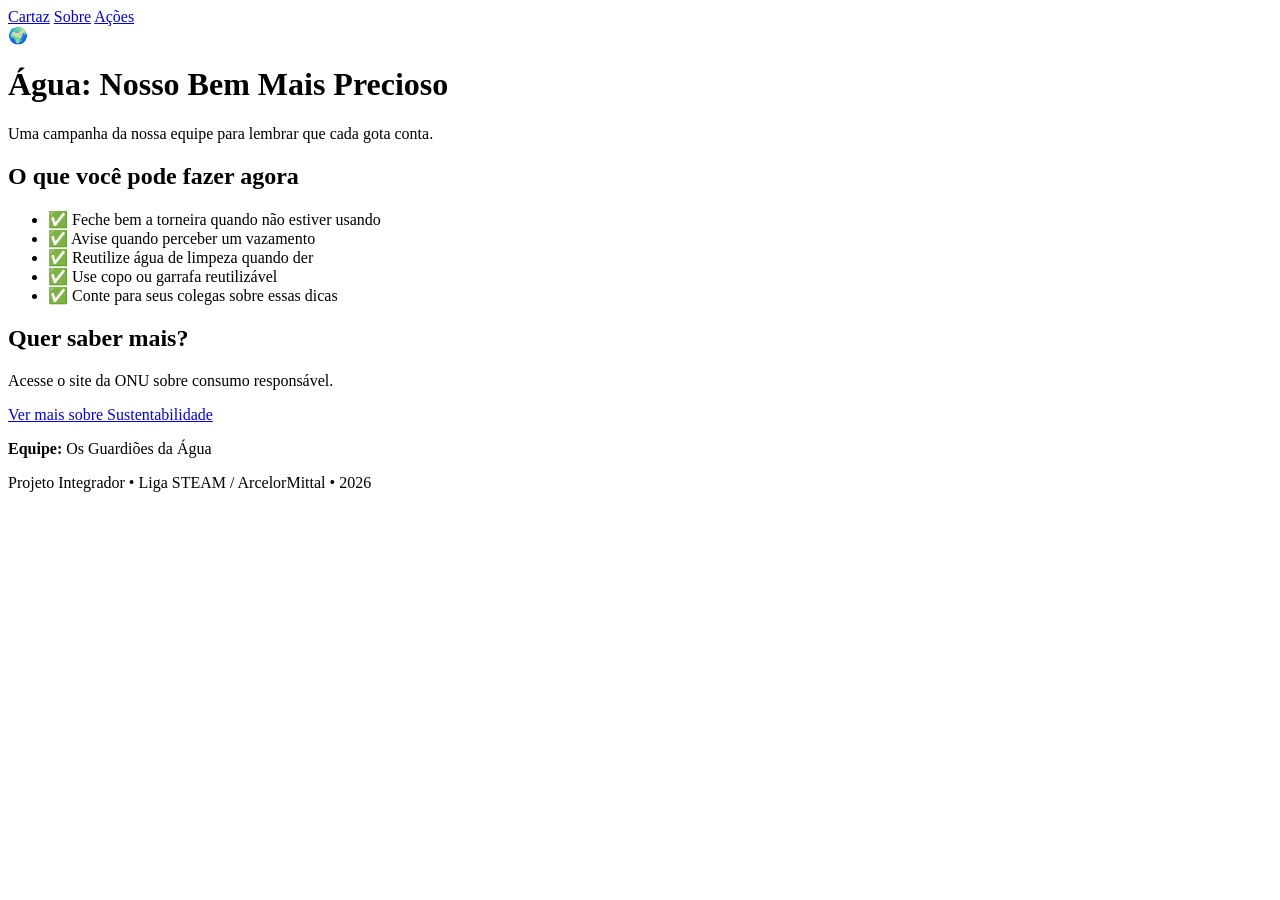
==== index.html @ 361b5fc6 "Primeiro commit" ====
<!DOCTYPE html>
<html lang="pt-br">
<head>
    <meta charset="UTF-8">
    <meta name="viewport" content="width=device-width, initial-scale=1.0">
    <title>Água: Nosso Bem Mais Precioso | Campanha de Sustentabilidade</title>
    <link rel="stylesheet" href="assets/styles.css">
</head>
<body>
    <nav class="menu-navegacao">
        <a href="index.html" class="ativo">Cartaz</a>
        <a href="sobre.html" class="ativo">Sobre</a>
        <a href="acoes.html" class="ativo">Ações</a>
    </nav>

    <header>
        <div class="emoji-grande" role="img" aria-label="Globo Terreste">🌍</div>
        <h1>Água: Nosso Bem Mais Precioso</h1>
        <p class="subtitulo">Uma campanha da nossa equipe para lembrar que cada gota conta.</p>
    </header>

    <main>
        <section class="secao-cinza">
            <div class="container-central">
                <h2>O que você pode fazer agora</h2>
                <ul>
                    <li>✅ Feche bem a torneira quando não estiver usando</li>
                    <li>✅ Avise quando perceber um vazamento</li>
                    <li>✅ Reutilize água de limpeza quando der</li>
                    <li>✅ Use copo ou garrafa reutilizável</li>
                    <li>✅ Conte para seus colegas sobre essas dicas</li>
                </ul>
            </div>
        </section>

        <section class="destaque">
            <h2>Quer saber mais?</h2>
            <p>Acesse o site da ONU sobre consumo responsável.</p>
            <a href="https://brasil.un.org/pt-br/sdgs/12" class="botao" target="_blank" rel="noopener">Ver mais sobre Sustentabilidade</a>
        </section>
    </main>
        <footer>
            <p><strong>Equipe:</strong> Os Guardiões da Água</p>
            <p>Projeto Integrador • Liga STEAM / ArcelorMittal • 2026</p>
        </footer>
</body>
</html>
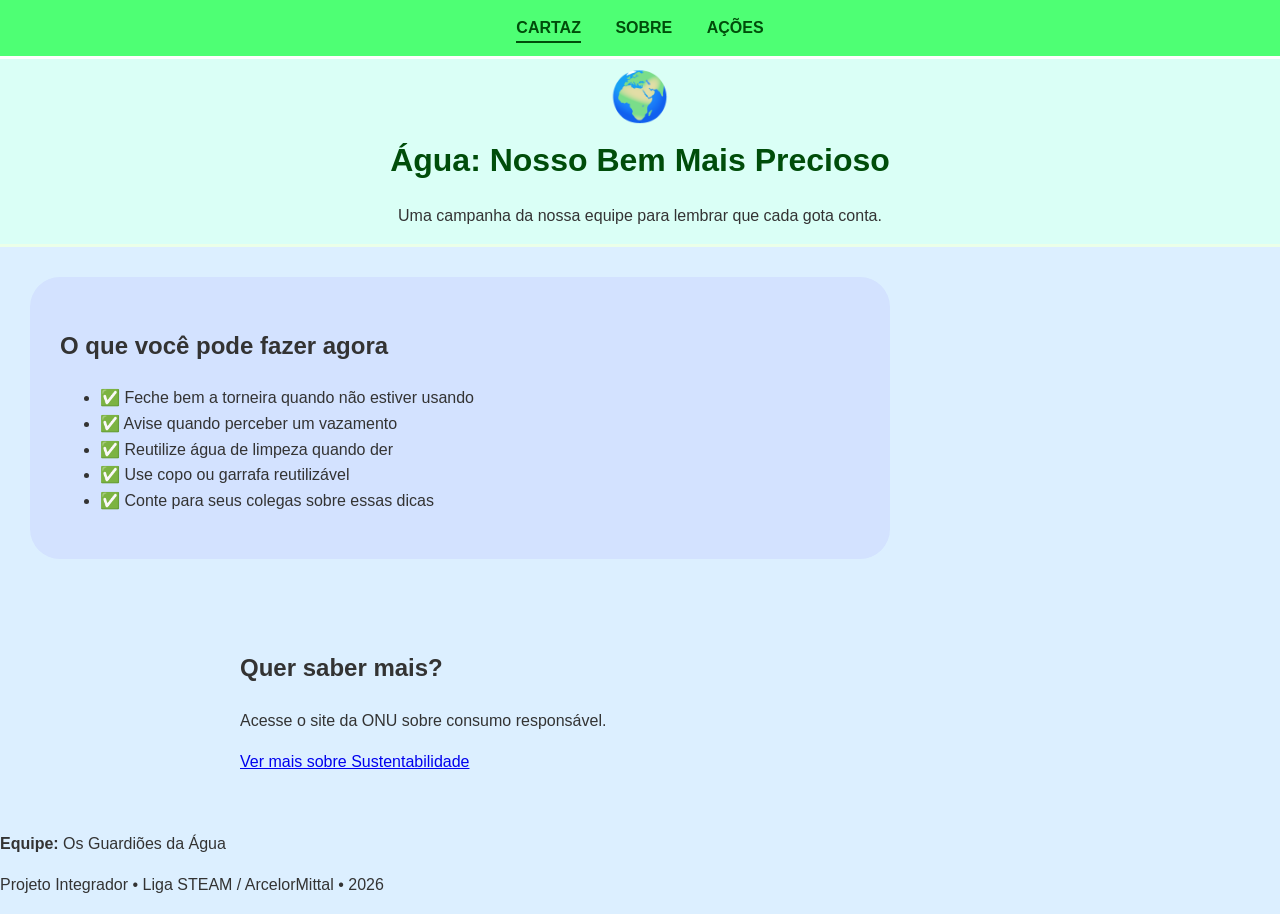
==== commit f3d2ac7a: "Estilização CSS" ====
--- a/index.html
+++ b/index.html
@@ -4,13 +4,14 @@
     <meta charset="UTF-8">
     <meta name="viewport" content="width=device-width, initial-scale=1.0">
     <title>Água: Nosso Bem Mais Precioso | Campanha de Sustentabilidade</title>
-    <link rel="stylesheet" href="assets/styles.css">
+    <link rel="stylesheet" href="assets/style.css">
+    <script src="assets/script.js" defer></script>
 </head>
 <body>
     <nav class="menu-navegacao">
-        <a href="index.html" class="ativo">Cartaz</a>
-        <a href="sobre.html" class="ativo">Sobre</a>
-        <a href="acoes.html" class="ativo">Ações</a>
+        <a href="index.html" class="ativo">CARTAZ</a>
+        <a href="sobre.html">SOBRE</a>
+        <a href="acoes.html">AÇÕES</a>
     </nav>
 
     <header>
--- a/assets/style.css
+++ b/assets/style.css
@@ -0,0 +1,67 @@
+body{
+    font-family: 'Segoe UI', Arial, sans-serif;
+    color: #333333;
+    background-color: #dcefff;
+    line-height: 1.6;
+    margin: 0;
+}
+
+.menu-navegacao {
+    background-color: #4eff74;
+    color: #ffffff;
+    padding: 15px;
+    text-align: center;
+    border-bottom: 3px solid #ffffff;
+    position: sticky;
+    top: 0;
+    z-index: 1000;
+}
+
+.menu-navegacao a {
+    margin:0 15px;
+    color: #004d0a;
+    text-decoration: none;
+    font-weight: bold;
+    padding-bottom: 5px;
+    transition: 0.3s;
+}
+
+.menu-navegacao a:hover, .menu-navegacao a.ativo {
+    border-bottom: 2px solid #004d0a;
+}
+
+header{
+    background-color: #dafff6;
+    text-align: center;
+    padding: 0 20px;
+    border-bottom: 3px solid #ebffe9;
+}
+
+.emoji-grande {
+    font-size: 3em;
+    text-align: center;
+}
+
+h1{
+    color: #004d0a;
+    font-size: 2em;
+    margin: 0 0 5px;
+}
+
+section {
+    padding: 40px 20px;
+    max-width: 800px;
+    margin: 0 auto;
+}
+
+.secao-cinza {
+    background-color: #d3e2ff;
+    border-radius: 30px;
+    padding: 30px;
+    margin: 30px;
+}
+
+.container-central{
+    max-width: 800px;
+    margin: 0 auto;
+}
